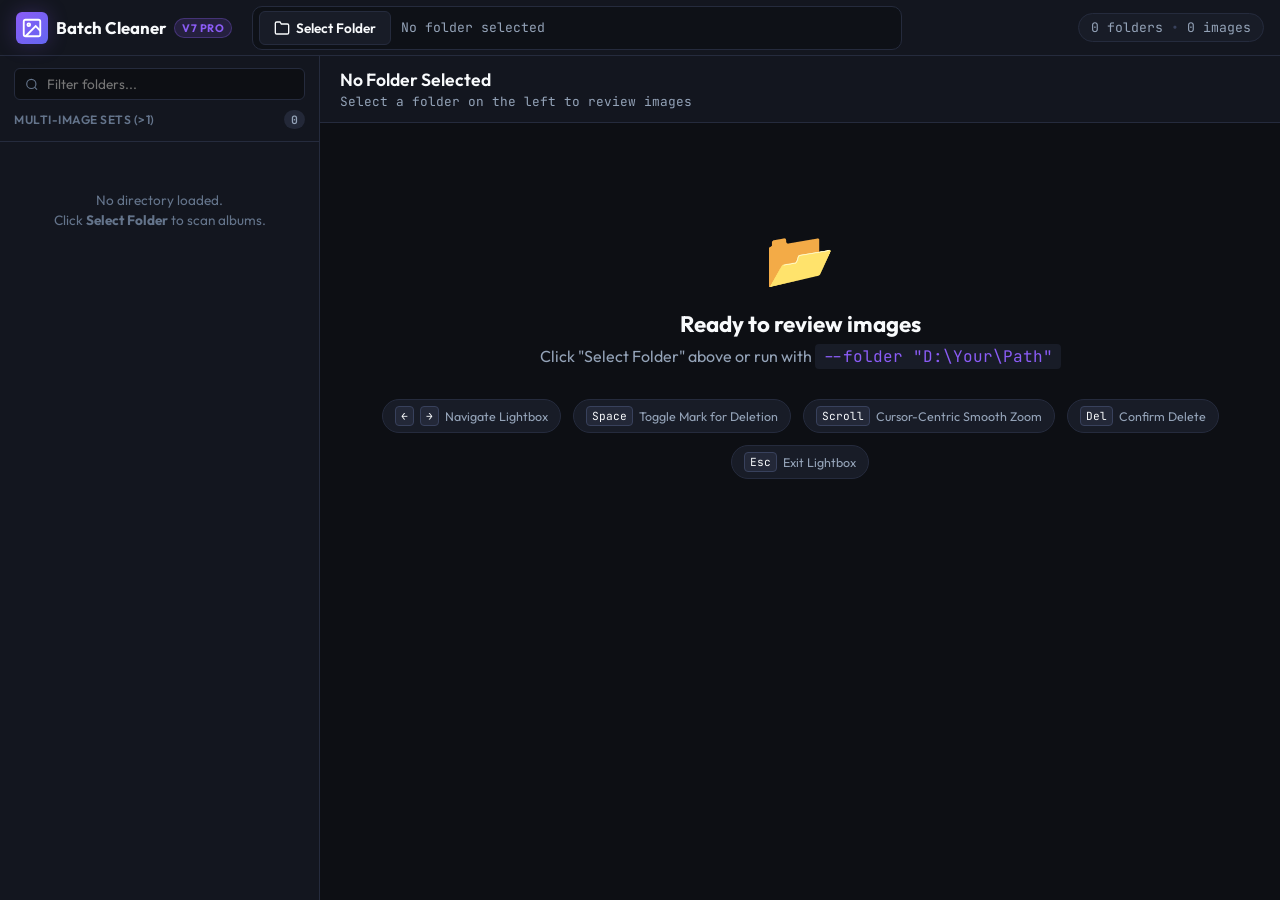
==== gallery-dl/batch-ui/index.html @ 9cfd5971 "feat: introduce Batch Image Cleaner v7 Pro and ADR-0001 Replace CPU-bound Tkinter curation with loca" ====
<!DOCTYPE html>
<html lang="en">
<head>
  <meta charset="UTF-8">
  <meta name="viewport" content="width=device-width, initial-scale=1.0">
  <title>Batch Image Cleaner v7</title>
  <link rel="preconnect" href="https://fonts.googleapis.com">
  <link rel="preconnect" href="https://fonts.gstatic.com" crossorigin>
  <link href="https://fonts.googleapis.com/css2?family=Outfit:wght@300;400;500;600;700&family=JetBrains+Mono:wght@400;500&display=swap" rel="stylesheet">
  <link rel="stylesheet" href="index.css">
</head>
<body>
  <div class="app-container">
    <!-- Top Navigation Header -->
    <header class="top-nav">
      <div class="nav-left">
        <div class="brand">
          <div class="brand-icon">
            <svg width="22" height="22" viewBox="0 0 24 24" fill="none" stroke="currentColor" stroke-width="2">
              <rect x="3" y="3" width="18" height="18" rx="2" ry="2"></rect>
              <circle cx="8.5" cy="8.5" r="1.5"></circle>
              <polyline points="21 15 16 10 5 21"></polyline>
            </svg>
          </div>
          <span class="brand-name">Batch Cleaner</span>
          <span class="version-badge">v7 Pro</span>
        </div>

        <div class="folder-control">
          <button id="btnBrowseFolder" class="btn btn-secondary">
            <svg width="16" height="16" viewBox="0 0 24 24" fill="none" stroke="currentColor" stroke-width="2">
              <path d="M22 19a2 2 0 0 1-2 2H4a2 2 0 0 1-2-2V5a2 2 0 0 1 2-2h5l2 3h9a2 2 0 0 1 2 2z"></path>
            </svg>
            <span>Select Folder</span>
          </button>
          <div id="currentFolderPath" class="folder-path-display" title="No folder selected">No folder selected</div>
        </div>
      </div>

      <div class="nav-right">
        <div class="stat-pill" id="globalStats">
          <span id="batchCountBadge">0 folders</span>
          <span class="divider">•</span>
          <span id="imageCountBadge">0 images</span>
        </div>
      </div>
    </header>

    <!-- Main Workspace Layout -->
    <div class="main-layout">
      <!-- Left Sidebar: Folder / Batch Browser -->
      <aside class="sidebar">
        <div class="sidebar-header">
          <div class="search-box">
            <svg width="15" height="15" viewBox="0 0 24 24" fill="none" stroke="currentColor" stroke-width="2">
              <circle cx="11" cy="11" r="8"></circle>
              <line x1="21" y1="21" x2="16.65" y2="16.65"></line>
            </svg>
            <input type="text" id="searchBatchesInput" placeholder="Filter folders..." autocomplete="off">
            <button id="clearSearchBtn" class="clear-btn" style="display:none;">&times;</button>
          </div>
          <div class="sidebar-subbar">
            <span class="subbar-title">Multi-Image Sets (&gt;1)</span>
            <span id="filteredBatchCount" class="badge">0</span>
          </div>
        </div>

        <div id="batchList" class="batch-list">
          <div class="empty-state-sidebar">
            <p>No directory loaded.<br>Click <strong>Select Folder</strong> to scan albums.</p>
          </div>
        </div>
      </aside>

      <!-- Center & Right Workspace: Batch Images Grid -->
      <main class="content-area">
        <!-- Action Toolbar for Selected Batch -->
        <div class="action-bar" id="actionBar">
          <div class="batch-meta">
            <h2 id="activeBatchTitle" class="batch-title">No Folder Selected</h2>
            <div id="activeBatchMeta" class="batch-subtitle">Select a folder on the left to review images</div>
          </div>

          <div class="batch-tools" id="batchTools" style="display:none;">
            <!-- Selection Presets -->
            <div class="btn-group">
              <button class="btn btn-tool" id="btnSelectAll" title="Select All (Ctrl+A)">All</button>
              <button class="btn btn-tool" id="btnSelectNone" title="Deselect All (Ctrl+D)">None</button>
              <button class="btn btn-tool" id="btnInvert" title="Invert Selection (Ctrl+I)">Invert</button>
              <button class="btn btn-tool" id="btnKeepHighestRes" title="Keep single highest resolution image and select all others for deletion">Keep Best Res</button>
              <button class="btn btn-tool" id="btnKeepFirst" title="Keep the first image and select all others for deletion">Keep First</button>
            </div>

            <!-- Card Size Slider -->
            <div class="slider-group" title="Adjust thumbnail size">
              <svg width="14" height="14" viewBox="0 0 24 24" fill="none" stroke="currentColor" stroke-width="2">
                <rect x="3" y="3" width="7" height="7"></rect>
              </svg>
              <input type="range" id="gridZoomSlider" min="200" max="500" value="280" step="20">
              <svg width="18" height="18" viewBox="0 0 24 24" fill="none" stroke="currentColor" stroke-width="2">
                <rect x="3" y="3" width="18" height="18" rx="1"></rect>
              </svg>
            </div>

            <!-- Delete Action Button -->
            <button class="btn btn-danger" id="btnDeleteSelected" disabled>
              <svg width="16" height="16" viewBox="0 0 24 24" fill="none" stroke="currentColor" stroke-width="2">
                <polyline points="3 6 5 6 21 6"></polyline>
                <path d="M19 6v14a2 2 0 0 1-2 2H7a2 2 0 0 1-2-2V6m3 0V4a2 2 0 0 1 2-2h4a2 2 0 0 1 2 2v2"></path>
                <line x1="10" y1="11" x2="10" y2="17"></line>
                <line x1="14" y1="11" x2="14" y2="17"></line>
              </svg>
              <span id="deleteBtnLabel">Delete Selected</span>
            </button>
          </div>
        </div>

        <!-- Scrollable Image Cards Grid -->
        <div id="gridContainer" class="grid-container">
          <div class="welcome-card" id="welcomeCard">
            <div class="welcome-icon">📂</div>
            <h3>Ready to review images</h3>
            <p>Click "Select Folder" above or run with <code>--folder "D:\Your\Path"</code></p>
            <div class="shortcut-hints">
              <div class="hint-item"><kbd>←</kbd> <kbd>→</kbd> Navigate Lightbox</div>
              <div class="hint-item"><kbd>Space</kbd> Toggle Mark for Deletion</div>
              <div class="hint-item"><kbd>Scroll</kbd> Cursor-Centric Smooth Zoom</div>
              <div class="hint-item"><kbd>Del</kbd> Confirm Delete</div>
              <div class="hint-item"><kbd>Esc</kbd> Exit Lightbox</div>
            </div>
          </div>
        </div>
      </main>
    </div>
  </div>

  <!-- Fullscreen Modal Lightbox -->
  <div id="lightbox" class="lightbox" style="display:none;">
    <!-- Top Bar -->
    <div class="lightbox-header">
      <div class="lb-info">
        <span id="lbIndexBadge" class="lb-counter">1 / 5</span>
        <span id="lbFilename" class="lb-title">filename.jpg</span>
        <span id="lbDimensions" class="tag">1920×1080</span>
        <span id="lbFilesize" class="tag">2.4 MB</span>
        <span id="lbZoomHUD" class="tag tag-hud">100%</span>
      </div>

      <div class="lb-actions">
        <button id="lbToggleDeleteBtn" class="btn btn-delete-toggle">
          <span class="status-indicator"></span>
          <span id="lbDeleteBtnText">Mark for Deletion</span>
          <kbd>Space</kbd>
        </button>
        <button id="lbOpenExplorerBtn" class="btn btn-secondary btn-icon" title="Reveal in File Explorer">
          <svg width="16" height="16" viewBox="0 0 24 24" fill="none" stroke="currentColor" stroke-width="2">
            <path d="M18 13v6a2 2 0 0 1-2 2H5a2 2 0 0 1-2-2V8a2 2 0 0 1 2-2h6"></path>
            <polyline points="15 3 21 3 21 9"></polyline>
            <line x1="10" y1="14" x2="21" y2="3"></line>
          </svg>
        </button>
        <button id="lbCloseBtn" class="btn btn-secondary btn-icon" title="Close (Esc)">
          <svg width="18" height="18" viewBox="0 0 24 24" fill="none" stroke="currentColor" stroke-width="2">
            <line x1="18" y1="6" x2="6" y2="18"></line>
            <line x1="6" y1="6" x2="18" y2="18"></line>
          </svg>
        </button>
      </div>
    </div>

    <!-- Viewer Canvas Area -->
    <div class="lightbox-viewport" id="lbViewport">
      <img id="lbImage" class="lightbox-img" src="" alt="Full view" draggable="false">
    </div>

    <!-- Floating Navigation Arrows -->
    <button id="lbPrevBtn" class="lb-nav-btn lb-prev" title="Previous Image (Left Arrow)">
      <svg width="24" height="24" viewBox="0 0 24 24" fill="none" stroke="currentColor" stroke-width="2.5">
        <polyline points="15 18 9 12 15 6"></polyline>
      </svg>
    </button>
    <button id="lbNextBtn" class="lb-nav-btn lb-next" title="Next Image (Right Arrow)">
      <svg width="24" height="24" viewBox="0 0 24 24" fill="none" stroke="currentColor" stroke-width="2.5">
        <polyline points="9 18 15 12 9 6"></polyline>
      </svg>
    </button>

    <!-- Bottom Helper Note -->
    <div class="lb-footer-tips">
      <span>Mouse Wheel: Zoom to cursor</span> • 
      <span>Drag: Pan</span> • 
      <span>Double Click: Reset Zoom</span> • 
      <span><kbd>←</kbd> <kbd>→</kbd> Prev / Next</span>
    </div>
  </div>

  <!-- Deletion Confirmation Modal -->
  <div id="deleteModal" class="modal-backdrop" style="display:none;">
    <div class="modal-content">
      <div class="modal-header">
        <div class="modal-icon danger-icon">
          <svg width="22" height="22" viewBox="0 0 24 24" fill="none" stroke="currentColor" stroke-width="2">
            <polyline points="3 6 5 6 21 6"></polyline>
            <path d="M19 6v14a2 2 0 0 1-2 2H7a2 2 0 0 1-2-2V6m3 0V4a2 2 0 0 1 2-2h4a2 2 0 0 1 2 2v2"></path>
          </svg>
        </div>
        <h3 id="deleteModalTitle">Confirm Deletion</h3>
      </div>
      <div class="modal-body">
        <p id="deleteModalMessage">Are you sure you want to delete the selected images?</p>
        <div id="deletePreviewThumbnails" class="delete-preview-strip"></div>
        <div class="recycle-option">
          <label class="custom-checkbox">
            <input type="checkbox" id="chkRecycleBin" checked>
            <span class="checkmark"></span>
            <span class="label-text">Send to Windows Recycle Bin (Safer, recoverable)</span>
          </label>
        </div>
      </div>
      <div class="modal-footer">
        <button id="btnCancelDelete" class="btn btn-secondary">Cancel</button>
        <button id="btnConfirmDelete" class="btn btn-danger">Confirm Delete</button>
      </div>
    </div>
  </div>

  <!-- Toast Notification Container -->
  <div id="toastContainer" class="toast-container"></div>

  <script src="app.js"></script>
</body>
</html>
---- gallery-dl/batch-ui/index.css ----
:root {
  --bg-app: #0d0f14;
  --bg-sidebar: #13161f;
  --bg-card: #181c27;
  --bg-card-hover: #1e2332;
  --bg-surface: #232838;
  --border-subtle: #252b3d;
  --border-hover: #38415c;
  
  --accent: #8b5cf6;
  --accent-hover: #7c3aed;
  --accent-light: rgba(139, 92, 246, 0.15);
  
  --danger: #ef4444;
  --danger-hover: #dc2626;
  --danger-bg: rgba(239, 68, 68, 0.15);
  --danger-border: rgba(239, 68, 68, 0.4);

  --success: #10b981;
  --warning: #f59e0b;
  
  --text-main: #f8fafc;
  --text-secondary: #94a3b8;
  --text-muted: #64748b;
  
  --font-sans: 'Outfit', -apple-system, BlinkMacSystemFont, 'Segoe UI', Roboto, sans-serif;
  --font-mono: 'JetBrains Mono', monospace;
  
  --radius-sm: 6px;
  --radius-md: 10px;
  --radius-lg: 14px;
  
  --shadow-card: 0 4px 14px rgba(0, 0, 0, 0.35);
  --shadow-hover: 0 8px 24px rgba(0, 0, 0, 0.5);
  --shadow-glow: 0 0 20px rgba(139, 92, 246, 0.25);
  
  --card-min-width: 280px;
}

* {
  box-sizing: border-box;
  margin: 0;
  padding: 0;
  user-select: none;
}

body {
  font-family: var(--font-sans);
  background-color: var(--bg-app);
  color: var(--text-main);
  height: 100vh;
  overflow: hidden;
  display: flex;
  flex-direction: column;
}

/* Custom Scrollbars */
::-webkit-scrollbar {
  width: 8px;
  height: 8px;
}
::-webkit-scrollbar-track {
  background: transparent;
}
::-webkit-scrollbar-thumb {
  background: var(--border-subtle);
  border-radius: 4px;
}
::-webkit-scrollbar-thumb:hover {
  background: var(--border-hover);
}

/* App Container */
.app-container {
  display: flex;
  flex-direction: column;
  height: 100vh;
  width: 100vw;
  overflow: hidden;
}

/* Top Navigation Header */
.top-nav {
  height: 56px;
  background: var(--bg-sidebar);
  border-bottom: 1px solid var(--border-subtle);
  display: flex;
  align-items: center;
  justify-content: space-between;
  padding: 0 16px;
  flex-shrink: 0;
  z-index: 10;
}

.nav-left {
  display: flex;
  align-items: center;
  gap: 20px;
  flex: 1;
  min-width: 0;
}

.brand {
  display: flex;
  align-items: center;
  gap: 8px;
  font-weight: 700;
  font-size: 1.05rem;
  color: var(--text-main);
  flex-shrink: 0;
}

.brand-icon {
  width: 32px;
  height: 32px;
  background: linear-gradient(135deg, var(--accent), #6366f1);
  border-radius: var(--radius-sm);
  display: flex;
  align-items: center;
  justify-content: center;
  color: white;
  box-shadow: var(--shadow-glow);
}

.version-badge {
  font-size: 0.68rem;
  text-transform: uppercase;
  font-weight: 700;
  letter-spacing: 0.5px;
  background: var(--accent-light);
  color: var(--accent);
  padding: 2px 7px;
  border-radius: 12px;
  border: 1px solid rgba(139, 92, 246, 0.3);
}

.folder-control {
  display: flex;
  align-items: center;
  gap: 10px;
  background: rgba(0, 0, 0, 0.25);
  border: 1px solid var(--border-subtle);
  padding: 4px 10px 4px 6px;
  border-radius: var(--radius-md);
  max-width: 650px;
  flex: 1;
  min-width: 0;
}

.folder-path-display {
  font-family: var(--font-mono);
  font-size: 0.82rem;
  color: var(--text-secondary);
  white-space: nowrap;
  overflow: hidden;
  text-overflow: ellipsis;
  direction: rtl;
  text-align: left;
}

.nav-right {
  display: flex;
  align-items: center;
  gap: 12px;
  flex-shrink: 0;
}

.stat-pill {
  font-size: 0.82rem;
  font-family: var(--font-mono);
  color: var(--text-secondary);
  background: var(--bg-card);
  padding: 5px 12px;
  border-radius: 20px;
  border: 1px solid var(--border-subtle);
  display: flex;
  align-items: center;
  gap: 8px;
}

.stat-pill .divider {
  color: var(--border-hover);
}

/* Main Layout */
.main-layout {
  display: flex;
  flex: 1;
  overflow: hidden;
}

/* Sidebar */
.sidebar {
  width: 320px;
  background: var(--bg-sidebar);
  border-right: 1px solid var(--border-subtle);
  display: flex;
  flex-direction: column;
  flex-shrink: 0;
}

.sidebar-header {
  padding: 12px 14px;
  border-bottom: 1px solid var(--border-subtle);
  display: flex;
  flex-direction: column;
  gap: 10px;
}

.search-box {
  display: flex;
  align-items: center;
  background: var(--bg-app);
  border: 1px solid var(--border-subtle);
  border-radius: var(--radius-sm);
  padding: 6px 10px;
  gap: 8px;
  color: var(--text-muted);
}

.search-box:focus-within {
  border-color: var(--accent);
  box-shadow: 0 0 0 1px var(--accent);
  color: var(--accent);
}

.search-box input {
  background: transparent;
  border: none;
  outline: none;
  color: var(--text-main);
  font-family: var(--font-sans);
  font-size: 0.85rem;
  width: 100%;
}

.clear-btn {
  background: none;
  border: none;
  color: var(--text-muted);
  cursor: pointer;
  font-size: 1.1rem;
  line-height: 1;
}

.clear-btn:hover {
  color: var(--text-main);
}

.sidebar-subbar {
  display: flex;
  justify-content: space-between;
  align-items: center;
  font-size: 0.75rem;
  color: var(--text-muted);
  font-weight: 600;
  text-transform: uppercase;
  letter-spacing: 0.5px;
}

.badge {
  background: var(--bg-surface);
  color: var(--text-secondary);
  padding: 2px 7px;
  border-radius: 10px;
  font-size: 0.72rem;
  font-family: var(--font-mono);
}

.batch-list {
  flex: 1;
  overflow-y: auto;
  padding: 8px;
  display: flex;
  flex-direction: column;
  gap: 4px;
}

.batch-item {
  display: flex;
  align-items: center;
  justify-content: space-between;
  padding: 9px 12px;
  border-radius: var(--radius-sm);
  cursor: pointer;
  transition: all 0.15s ease;
  border: 1px solid transparent;
  gap: 8px;
}

.batch-item:hover {
  background: var(--bg-card);
  color: var(--text-main);
}

.batch-item.active {
  background: var(--accent-light);
  border-color: rgba(139, 92, 246, 0.4);
  color: #fff;
}

.batch-item.active .batch-item-count {
  background: var(--accent);
  color: white;
}

.batch-item-info {
  display: flex;
  flex-direction: column;
  min-width: 0;
  flex: 1;
}

.batch-item-name {
  font-size: 0.88rem;
  font-weight: 500;
  white-space: nowrap;
  overflow: hidden;
  text-overflow: ellipsis;
}

.batch-item-relpath {
  font-size: 0.72rem;
  color: var(--text-muted);
  font-family: var(--font-mono);
  white-space: nowrap;
  overflow: hidden;
  text-overflow: ellipsis;
}

.batch-item.active .batch-item-relpath {
  color: #c4b5fd;
}

.batch-item-count {
  font-size: 0.75rem;
  font-family: var(--font-mono);
  font-weight: 600;
  background: var(--bg-surface);
  color: var(--text-secondary);
  padding: 2px 7px;
  border-radius: 12px;
  flex-shrink: 0;
}

.empty-state-sidebar {
  padding: 40px 16px;
  text-align: center;
  color: var(--text-muted);
  font-size: 0.85rem;
  line-height: 1.5;
}

/* Content Area */
.content-area {
  flex: 1;
  display: flex;
  flex-direction: column;
  background: var(--bg-app);
  overflow: hidden;
}

/* Action Bar */
.action-bar {
  padding: 12px 20px;
  background: var(--bg-sidebar);
  border-bottom: 1px solid var(--border-subtle);
  display: flex;
  align-items: center;
  justify-content: space-between;
  gap: 16px;
  flex-shrink: 0;
  flex-wrap: wrap;
}

.batch-meta {
  display: flex;
  flex-direction: column;
  gap: 2px;
  min-width: 0;
}

.batch-title {
  font-size: 1.1rem;
  font-weight: 600;
  color: var(--text-main);
  white-space: nowrap;
  overflow: hidden;
  text-overflow: ellipsis;
}

.batch-subtitle {
  font-size: 0.8rem;
  color: var(--text-secondary);
  font-family: var(--font-mono);
}

.batch-tools {
  display: flex;
  align-items: center;
  gap: 14px;
}

.btn-group {
  display: flex;
  background: var(--bg-card);
  border: 1px solid var(--border-subtle);
  border-radius: var(--radius-sm);
  padding: 2px;
}

.btn-group .btn-tool {
  background: transparent;
  border: none;
  color: var(--text-secondary);
  padding: 5px 10px;
  font-size: 0.78rem;
  font-weight: 500;
  border-radius: 4px;
  cursor: pointer;
  transition: all 0.15s;
}

.btn-group .btn-tool:hover {
  color: var(--text-main);
  background: var(--bg-surface);
}

.slider-group {
  display: flex;
  align-items: center;
  gap: 8px;
  color: var(--text-muted);
  background: var(--bg-card);
  padding: 5px 10px;
  border-radius: var(--radius-sm);
  border: 1px solid var(--border-subtle);
}

.slider-group input[type="range"] {
  width: 80px;
  accent-color: var(--accent);
  cursor: pointer;
}

/* Buttons */
.btn {
  display: inline-flex;
  align-items: center;
  gap: 6px;
  font-family: var(--font-sans);
  font-size: 0.85rem;
  font-weight: 600;
  padding: 7px 14px;
  border-radius: var(--radius-sm);
  border: 1px solid transparent;
  cursor: pointer;
  transition: all 0.15s ease;
  white-space: nowrap;
}

.btn-secondary {
  background: var(--bg-card);
  color: var(--text-main);
  border-color: var(--border-subtle);
}

.btn-secondary:hover {
  background: var(--bg-card-hover);
  border-color: var(--border-hover);
}

.btn-danger {
  background: var(--danger);
  color: white;
}

.btn-danger:hover:not(:disabled) {
  background: var(--danger-hover);
  box-shadow: 0 0 16px rgba(239, 68, 68, 0.4);
}

.btn:disabled {
  opacity: 0.4;
  cursor: not-allowed;
  filter: grayscale(0.5);
}

.btn-icon {
  padding: 7px;
  justify-content: center;
}

/* Grid Area */
.grid-container {
  flex: 1;
  overflow-y: auto;
  padding: 20px;
  display: grid;
  grid-template-columns: repeat(auto-fill, minmax(var(--card-min-width), 1fr));
  gap: 18px;
  align-content: start;
}

/* Welcome Card */
.welcome-card {
  grid-column: 1 / -1;
  display: flex;
  flex-direction: column;
  align-items: center;
  justify-content: center;
  padding: 80px 20px;
  text-align: center;
  color: var(--text-secondary);
}

.welcome-icon {
  font-size: 3.5rem;
  margin-bottom: 16px;
}

.welcome-card h3 {
  font-size: 1.4rem;
  color: var(--text-main);
  margin-bottom: 8px;
}

.welcome-card code {
  background: var(--bg-card);
  padding: 2px 8px;
  border-radius: 4px;
  font-family: var(--font-mono);
  color: var(--accent);
}

.shortcut-hints {
  display: flex;
  flex-wrap: wrap;
  gap: 12px;
  margin-top: 32px;
  justify-content: center;
}

.hint-item {
  background: var(--bg-card);
  border: 1px solid var(--border-subtle);
  padding: 6px 12px;
  border-radius: 20px;
  font-size: 0.78rem;
  color: var(--text-secondary);
  display: flex;
  align-items: center;
  gap: 6px;
}

kbd {
  background: var(--bg-surface);
  border: 1px solid var(--border-hover);
  border-radius: 4px;
  padding: 2px 5px;
  font-size: 0.7rem;
  font-family: var(--font-mono);
  color: var(--text-main);
}

/* Image Cards */
.img-card {
  background: var(--bg-card);
  border-radius: var(--radius-md);
  border: 1px solid var(--border-subtle);
  overflow: hidden;
  display: flex;
  flex-direction: column;
  position: relative;
  transition: transform 0.2s cubic-bezier(0.16, 1, 0.3, 1), box-shadow 0.2s, border-color 0.2s;
  box-shadow: var(--shadow-card);
  cursor: pointer;
}

.img-card:hover {
  transform: translateY(-3px);
  box-shadow: var(--shadow-hover);
  border-color: var(--border-hover);
}

/* Marked for deletion card state */
.img-card.marked-delete {
  border-color: var(--danger);
  background: #201418;
  box-shadow: 0 0 15px rgba(239, 68, 68, 0.3);
}

.img-card.marked-delete .img-thumbnail-wrapper::after {
  content: "MARKED FOR DELETION";
  position: absolute;
  top: 10px;
  right: 10px;
  background: var(--danger);
  color: white;
  font-size: 0.65rem;
  font-weight: 700;
  padding: 3px 8px;
  border-radius: 10px;
  letter-spacing: 0.5px;
  box-shadow: 0 2px 6px rgba(0, 0, 0, 0.5);
  z-index: 2;
}

.img-thumbnail-wrapper {
  position: relative;
  width: 100%;
  aspect-ratio: 4 / 3;
  background: #11131a;
  overflow: hidden;
  display: flex;
  align-items: center;
  justify-content: center;
}

.img-thumbnail {
  width: 100%;
  height: 100%;
  object-fit: cover;
  transition: transform 0.3s ease;
  will-change: transform;
}

.img-card:hover .img-thumbnail {
  transform: scale(1.04);
}

.card-overlay-actions {
  position: absolute;
  top: 8px;
  left: 8px;
  z-index: 3;
}

.card-checkbox {
  width: 22px;
  height: 22px;
  cursor: pointer;
  accent-color: var(--danger);
}

.card-info {
  padding: 10px 12px;
  display: flex;
  flex-direction: column;
  gap: 6px;
  background: var(--bg-card);
}

.img-card.marked-delete .card-info {
  background: #201418;
}

.card-filename {
  font-size: 0.82rem;
  font-weight: 600;
  color: var(--text-main);
  white-space: nowrap;
  overflow: hidden;
  text-overflow: ellipsis;
}

.card-meta-tags {
  display: flex;
  align-items: center;
  gap: 6px;
  flex-wrap: wrap;
}

.tag {
  font-size: 0.7rem;
  font-family: var(--font-mono);
  background: var(--bg-surface);
  color: var(--text-secondary);
  padding: 2px 6px;
  border-radius: 4px;
}

.tag-highlight {
  background: var(--accent-light);
  color: #c4b5fd;
  border: 1px solid rgba(139, 92, 246, 0.3);
}

/* Lightbox Modal */
.lightbox {
  position: fixed;
  inset: 0;
  background: rgba(8, 10, 15, 0.96);
  backdrop-filter: blur(8px);
  z-index: 100;
  display: flex;
  flex-direction: column;
}

.lightbox-header {
  height: 58px;
  display: flex;
  align-items: center;
  justify-content: space-between;
  padding: 0 20px;
  background: rgba(19, 22, 31, 0.85);
  border-bottom: 1px solid var(--border-subtle);
  flex-shrink: 0;
  z-index: 102;
}

.lb-info {
  display: flex;
  align-items: center;
  gap: 12px;
  min-width: 0;
}

.lb-counter {
  font-family: var(--font-mono);
  font-weight: 700;
  font-size: 0.85rem;
  background: var(--accent);
  color: white;
  padding: 3px 10px;
  border-radius: 12px;
}

.lb-title {
  font-size: 0.95rem;
  font-weight: 600;
  white-space: nowrap;
  overflow: hidden;
  text-overflow: ellipsis;
  max-width: 400px;
}

.tag-hud {
  color: #38bdf8;
  background: rgba(56, 189, 248, 0.15);
}

.lb-actions {
  display: flex;
  align-items: center;
  gap: 10px;
}

.btn-delete-toggle {
  background: var(--bg-surface);
  border: 1px solid var(--border-hover);
  color: var(--text-main);
  padding: 7px 12px;
  border-radius: var(--radius-sm);
  display: flex;
  align-items: center;
  gap: 8px;
  cursor: pointer;
  font-size: 0.82rem;
  font-weight: 600;
  transition: all 0.15s;
}

.btn-delete-toggle .status-indicator {
  width: 8px;
  height: 8px;
  border-radius: 50%;
  background: var(--text-muted);
}

.btn-delete-toggle.marked {
  background: var(--danger-bg);
  border-color: var(--danger);
  color: #fca5a5;
}

.btn-delete-toggle.marked .status-indicator {
  background: var(--danger);
  box-shadow: 0 0 8px var(--danger);
}

.lightbox-viewport {
  flex: 1;
  position: relative;
  overflow: hidden;
  display: flex;
  align-items: center;
  justify-content: center;
  cursor: grab;
}

.lightbox-viewport:active {
  cursor: grabbing;
}

.lightbox-img {
  max-width: 90vw;
  max-height: 85vh;
  object-fit: contain;
  transform-origin: center center;
  transition: transform 0.05s ease-out;
  will-change: transform;
}

.lb-nav-btn {
  position: absolute;
  top: 50%;
  transform: translateY(-50%);
  width: 50px;
  height: 50px;
  background: rgba(24, 28, 39, 0.7);
  border: 1px solid var(--border-subtle);
  border-radius: 50%;
  color: white;
  display: flex;
  align-items: center;
  justify-content: center;
  cursor: pointer;
  backdrop-filter: blur(6px);
  transition: all 0.15s;
  z-index: 101;
}

.lb-nav-btn:hover {
  background: var(--accent);
  border-color: var(--accent);
  box-shadow: var(--shadow-glow);
  transform: translateY(-50%) scale(1.1);
}

.lb-prev { left: 20px; }
.lb-next { right: 20px; }

.lb-footer-tips {
  position: absolute;
  bottom: 12px;
  left: 50%;
  transform: translateX(-50%);
  background: rgba(19, 22, 31, 0.85);
  border: 1px solid var(--border-subtle);
  padding: 6px 16px;
  border-radius: 20px;
  font-size: 0.75rem;
  color: var(--text-secondary);
  display: flex;
  gap: 10px;
  align-items: center;
  backdrop-filter: blur(8px);
  pointer-events: none;
  z-index: 102;
}

/* Modals */
.modal-backdrop {
  position: fixed;
  inset: 0;
  background: rgba(0, 0, 0, 0.7);
  backdrop-filter: blur(4px);
  z-index: 200;
  display: flex;
  align-items: center;
  justify-content: center;
  padding: 20px;
}

.modal-content {
  background: var(--bg-card);
  border: 1px solid var(--border-subtle);
  border-radius: var(--radius-lg);
  width: 100%;
  max-width: 500px;
  box-shadow: 0 16px 40px rgba(0, 0, 0, 0.6);
  display: flex;
  flex-direction: column;
  overflow: hidden;
  animation: modalPop 0.2s cubic-bezier(0.16, 1, 0.3, 1);
}

@keyframes modalPop {
  from { transform: scale(0.95); opacity: 0; }
  to { transform: scale(1); opacity: 1; }
}

.modal-header {
  padding: 16px 20px;
  display: flex;
  align-items: center;
  gap: 12px;
  border-bottom: 1px solid var(--border-subtle);
}

.modal-icon {
  width: 36px;
  height: 36px;
  border-radius: var(--radius-sm);
  display: flex;
  align-items: center;
  justify-content: center;
}

.danger-icon {
  background: var(--danger-bg);
  color: var(--danger);
  border: 1px solid var(--danger-border);
}

.modal-header h3 {
  font-size: 1.1rem;
  font-weight: 600;
}

.modal-body {
  padding: 20px;
  display: flex;
  flex-direction: column;
  gap: 16px;
  font-size: 0.9rem;
  color: var(--text-secondary);
}

.delete-preview-strip {
  display: flex;
  gap: 8px;
  overflow-x: auto;
  padding: 6px 0;
}

.delete-preview-thumb {
  width: 60px;
  height: 60px;
  border-radius: 6px;
  object-fit: cover;
  border: 1px solid var(--danger);
  flex-shrink: 0;
}

.recycle-option {
  background: var(--bg-surface);
  padding: 10px 14px;
  border-radius: var(--radius-sm);
}

.custom-checkbox {
  display: flex;
  align-items: center;
  gap: 10px;
  cursor: pointer;
  font-size: 0.85rem;
  color: var(--text-main);
}

.modal-footer {
  padding: 14px 20px;
  background: var(--bg-sidebar);
  border-top: 1px solid var(--border-subtle);
  display: flex;
  justify-content: flex-end;
  gap: 10px;
}

/* Toast Notifications */
.toast-container {
  position: fixed;
  bottom: 24px;
  right: 24px;
  display: flex;
  flex-direction: column;
  gap: 8px;
  z-index: 300;
  pointer-events: none;
}

.toast {
  background: var(--bg-card);
  border: 1px solid var(--border-subtle);
  color: var(--text-main);
  padding: 10px 16px;
  border-radius: var(--radius-sm);
  box-shadow: 0 8px 24px rgba(0, 0, 0, 0.4);
  font-size: 0.85rem;
  display: flex;
  align-items: center;
  gap: 10px;
  pointer-events: auto;
  animation: toastSlide 0.25s cubic-bezier(0.16, 1, 0.3, 1);
}

.toast-success { border-left: 4px solid var(--success); }
.toast-danger { border-left: 4px solid var(--danger); }
.toast-info { border-left: 4px solid var(--accent); }

@keyframes toastSlide {
  from { transform: translateX(40px); opacity: 0; }
  to { transform: translateX(0); opacity: 1; }
}
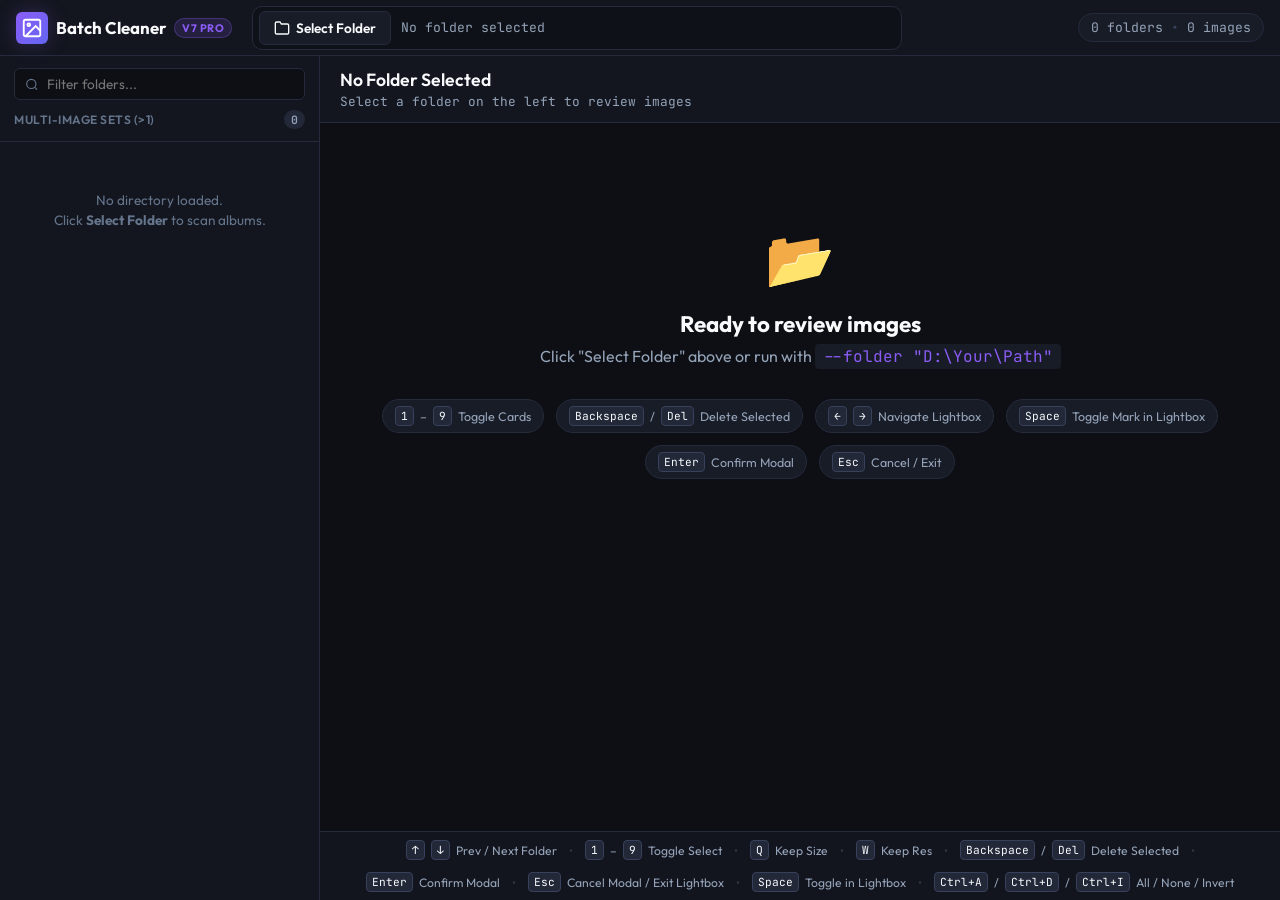
==== commit e52be80f: "feat: add left-handed keyboard triage and quality heuristics to batch cleaner v7 - Map number row 1-" ====
--- a/gallery-dl/batch-ui/index.html
+++ b/gallery-dl/batch-ui/index.html
@@ -87,7 +87,14 @@
               <button class="btn btn-tool" id="btnSelectAll" title="Select All (Ctrl+A)">All</button>
               <button class="btn btn-tool" id="btnSelectNone" title="Deselect All (Ctrl+D)">None</button>
               <button class="btn btn-tool" id="btnInvert" title="Invert Selection (Ctrl+I)">Invert</button>
-              <button class="btn btn-tool" id="btnKeepHighestRes" title="Keep single highest resolution image and select all others for deletion">Keep Best Res</button>
+              <button class="btn btn-tool" id="btnKeepLargestSize" title="Keep single largest file by size and select others (Q)">
+                <span>Keep Largest Size</span>
+                <kbd>Q</kbd>
+              </button>
+              <button class="btn btn-tool" id="btnKeepHighestRes" title="Keep single highest resolution image and select others (W)">
+                <span>Keep Best Res</span>
+                <kbd>W</kbd>
+              </button>
               <button class="btn btn-tool" id="btnKeepFirst" title="Keep the first image and select all others for deletion">Keep First</button>
             </div>
 
@@ -122,14 +129,36 @@
             <h3>Ready to review images</h3>
             <p>Click "Select Folder" above or run with <code>--folder "D:\Your\Path"</code></p>
             <div class="shortcut-hints">
+              <div class="hint-item"><kbd>1</kbd>–<kbd>9</kbd> Toggle Cards</div>
+              <div class="hint-item"><kbd>Backspace</kbd> / <kbd>Del</kbd> Delete Selected</div>
               <div class="hint-item"><kbd>←</kbd> <kbd>→</kbd> Navigate Lightbox</div>
-              <div class="hint-item"><kbd>Space</kbd> Toggle Mark for Deletion</div>
-              <div class="hint-item"><kbd>Scroll</kbd> Cursor-Centric Smooth Zoom</div>
-              <div class="hint-item"><kbd>Del</kbd> Confirm Delete</div>
-              <div class="hint-item"><kbd>Esc</kbd> Exit Lightbox</div>
+              <div class="hint-item"><kbd>Space</kbd> Toggle Mark in Lightbox</div>
+              <div class="hint-item"><kbd>Enter</kbd> Confirm Modal</div>
+              <div class="hint-item"><kbd>Esc</kbd> Cancel / Exit</div>
             </div>
           </div>
         </div>
+
+        <!-- Persistent Bottom Shortcut Helper Bar -->
+        <footer class="workspace-footer-tips" id="workspaceFooterTips">
+          <div class="tip-pill"><kbd>↑</kbd><kbd>↓</kbd> Prev / Next Folder</div>
+          <span class="tip-sep">•</span>
+          <div class="tip-pill"><kbd>1</kbd>–<kbd>9</kbd> Toggle Select</div>
+          <span class="tip-sep">•</span>
+          <div class="tip-pill"><kbd>Q</kbd> Keep Size</div>
+          <span class="tip-sep">•</span>
+          <div class="tip-pill"><kbd>W</kbd> Keep Res</div>
+          <span class="tip-sep">•</span>
+          <div class="tip-pill"><kbd>Backspace</kbd> / <kbd>Del</kbd> Delete Selected</div>
+          <span class="tip-sep">•</span>
+          <div class="tip-pill"><kbd>Enter</kbd> Confirm Modal</div>
+          <span class="tip-sep">•</span>
+          <div class="tip-pill"><kbd>Esc</kbd> Cancel Modal / Exit Lightbox</div>
+          <span class="tip-sep">•</span>
+          <div class="tip-pill"><kbd>Space</kbd> Toggle in Lightbox</div>
+          <span class="tip-sep">•</span>
+          <div class="tip-pill"><kbd>Ctrl+A</kbd> / <kbd>Ctrl+D</kbd> / <kbd>Ctrl+I</kbd> All / None / Invert</div>
+        </footer>
       </main>
     </div>
   </div>
@@ -218,8 +247,14 @@
         </div>
       </div>
       <div class="modal-footer">
-        <button id="btnCancelDelete" class="btn btn-secondary">Cancel</button>
-        <button id="btnConfirmDelete" class="btn btn-danger">Confirm Delete</button>
+        <button id="btnCancelDelete" class="btn btn-secondary">
+          <span>Cancel</span>
+          <kbd>Esc</kbd>
+        </button>
+        <button id="btnConfirmDelete" class="btn btn-danger">
+          <span>Confirm Delete</span>
+          <kbd>Enter</kbd>
+        </button>
       </div>
     </div>
   </div>
--- a/gallery-dl/batch-ui/index.css
+++ b/gallery-dl/batch-ui/index.css
@@ -634,6 +634,31 @@
   top: 8px;
   left: 8px;
   z-index: 3;
+  display: flex;
+  align-items: center;
+  gap: 6px;
+}
+
+.card-hotkey-badge {
+  background: rgba(19, 22, 31, 0.85);
+  border: 1px solid var(--border-hover);
+  border-radius: 4px;
+  padding: 1px 6px;
+  font-size: 0.72rem;
+  font-weight: 700;
+  font-family: var(--font-mono);
+  color: var(--accent);
+  box-shadow: 0 2px 4px rgba(0, 0, 0, 0.4);
+  backdrop-filter: blur(4px);
+  pointer-events: none;
+  user-select: none;
+  transition: all 0.15s ease;
+}
+
+.img-card.marked-delete .card-hotkey-badge {
+  border-color: var(--danger);
+  color: #fca5a5;
+  background: rgba(40, 15, 20, 0.9);
 }
 
 .card-checkbox {
@@ -684,6 +709,22 @@
   background: var(--accent-light);
   color: #c4b5fd;
   border: 1px solid rgba(139, 92, 246, 0.3);
+  font-weight: 600;
+}
+
+.tag-size-highlight {
+  background: rgba(16, 185, 129, 0.15);
+  color: #6ee7b7;
+  border: 1px solid rgba(16, 185, 129, 0.4);
+  font-weight: 600;
+}
+
+.btn-tool kbd {
+  margin-left: 5px;
+  background: rgba(255, 255, 255, 0.08);
+  border: 1px solid rgba(255, 255, 255, 0.15);
+  font-size: 0.65rem;
+  color: var(--text-secondary);
 }
 
 /* Lightbox Modal */
@@ -850,6 +891,39 @@
   z-index: 102;
 }
 
+/* Workspace Bottom Shortcut Helper Bar */
+.workspace-footer-tips {
+  display: flex;
+  align-items: center;
+  justify-content: center;
+  flex-wrap: wrap;
+  gap: 12px;
+  background: rgba(19, 22, 31, 0.95);
+  border-top: 1px solid var(--border-subtle);
+  padding: 8px 16px;
+  font-size: 0.76rem;
+  color: var(--text-secondary);
+  backdrop-filter: blur(8px);
+  z-index: 10;
+  flex-shrink: 0;
+  user-select: none;
+}
+
+.workspace-footer-tips .tip-pill {
+  display: inline-flex;
+  align-items: center;
+  gap: 6px;
+}
+
+.workspace-footer-tips .tip-sep {
+  color: var(--text-muted);
+  opacity: 0.4;
+}
+
+.workspace-footer-tips kbd {
+  font-size: 0.7rem;
+}
+
 /* Modals */
 .modal-backdrop {
   position: fixed;
